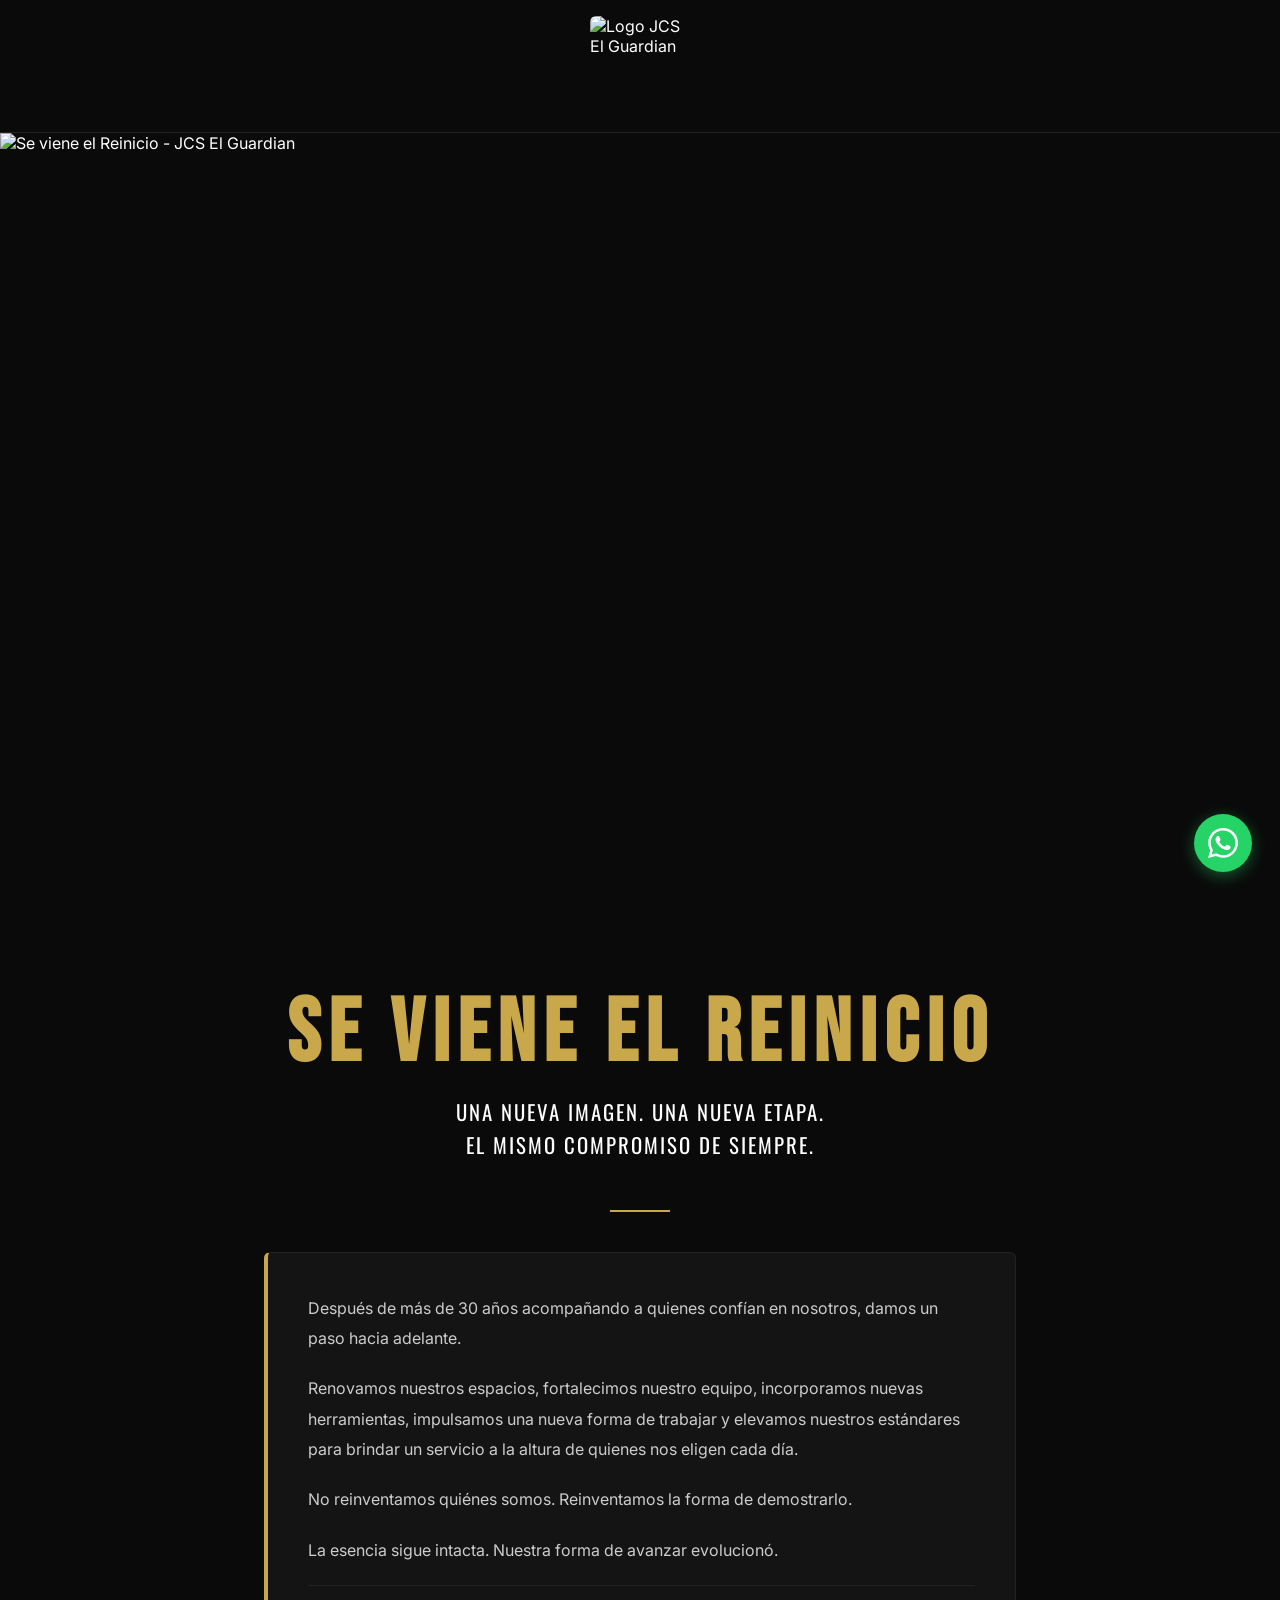
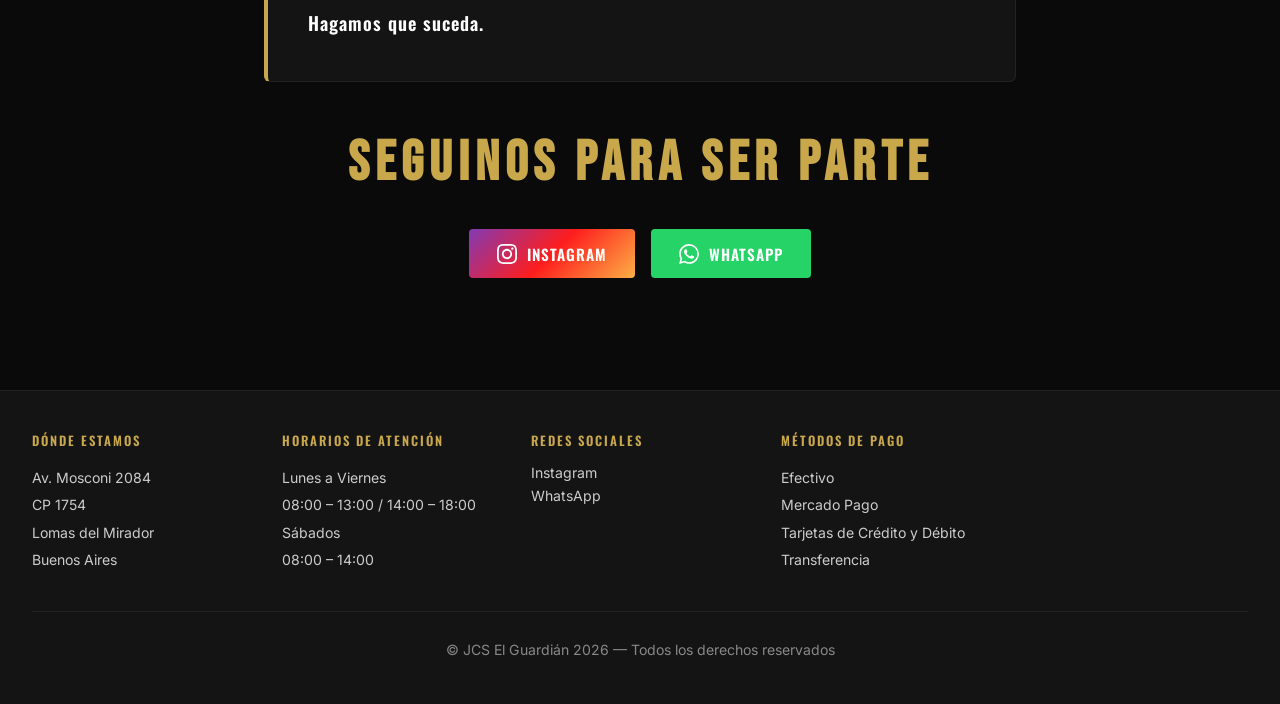
==== index.html @ 926b059f "Add files via upload" ====
<!DOCTYPE html>
<html lang="es">
<head>
   <meta charset="UTF-8">
   <meta name="viewport" content="width=device-width, initial-scale=1.0">
   <meta name="description" content="JCS El Guardián - Se viene el Reinicio. Una nueva imagen, una nueva etapa, el mismo compromiso de siempre.">
   <title>El Reinicio — JCS El Guardián</title>
   <link rel="preconnect" href="https://fonts.googleapis.com">
   <link rel="preconnect" href="https://fonts.gstatic.com" crossorigin>
   <link href="https://fonts.googleapis.com/css2?family=Bebas+Neue&family=Oswald:wght@400;600;700&family=Inter:wght@400;500&display=swap" rel="stylesheet">
   <link rel="icon" type="image/png" href="favicon-96x96.png" sizes="96x96">
   <link rel="icon" type="image/svg+xml" href="favicon.svg">
   <link rel="shortcut icon" href="favicon.ico">
   <link rel="apple-touch-icon" sizes="180x180" href="apple-touch-icon.png">
   <link rel="manifest" href="site.webmanifest">
   <link rel="stylesheet" href="styles.css">
</head>

<body>

   <header>
      <div class="header-marca">
         <figure>
            <img src="imagenes/logoNegroAjustado.jpeg" alt="Logo JCS El Guardian">
         </figure>
      </div>
   </header>

   <!-- IMAGEN HERO -->
   <div class="hero">
      <img src="imagenes/guardianSin.png" alt="Se viene el Reinicio - JCS El Guardian">
      <div class="hero-overlay"></div>
   </div>

   <main>

      <!-- TÍTULO -->
      <div class="titulo-reinicio">
         <h1>Se viene el Reinicio</h1>
         <p class="bajada">Una nueva imagen. Una nueva etapa.<br>El mismo compromiso de siempre.</p>
      </div>

      <div class="separador"></div>

      <!-- TEXTO -->
      <div class="texto-reinicio">
         <p>Después de más de 30 años acompañando a quienes confían en nosotros, damos un paso hacia adelante.</p>
         <p>Renovamos nuestros espacios, fortalecimos nuestro equipo, incorporamos nuevas herramientas, impulsamos una nueva forma de trabajar y elevamos nuestros estándares para brindar un servicio a la altura de quienes nos eligen cada día.</p>
         <p>No reinventamos quiénes somos. Reinventamos la forma de demostrarlo.</p>
         <p>La esencia sigue intacta. Nuestra forma de avanzar evolucionó.</p>
         <p class="frase-destacada">Hagamos que suceda.</p>
      </div>

      <!-- CIERRE Y BOTONES -->
      <div class="cierre">
         <h2>Seguinos para ser parte</h2>
         <div class="botones">
            <a class="btn-instagram" href="https://www.instagram.com/jcselguardian.oficial" target="_blank">
               <svg viewBox="0 0 24 24" xmlns="http://www.w3.org/2000/svg">
                  <path d="M12 2.163c3.204 0 3.584.012 4.85.07 3.252.148 4.771 1.691 4.919 4.919.058 1.265.069 1.645.069 4.849 0 3.205-.012 3.584-.069 4.849-.149 3.225-1.664 4.771-4.919 4.919-1.266.058-1.644.07-4.85.07-3.204 0-3.584-.012-4.849-.07-3.26-.149-4.771-1.699-4.919-4.92-.058-1.265-.07-1.644-.07-4.849 0-3.204.013-3.583.07-4.849.149-3.227 1.664-4.771 4.919-4.919 1.266-.057 1.645-.069 4.849-.069zm0-2.163c-3.259 0-3.667.014-4.947.072-4.358.2-6.78 2.618-6.98 6.98-.059 1.281-.073 1.689-.073 4.948 0 3.259.014 3.668.072 4.948.2 4.358 2.618 6.78 6.98 6.98 1.281.058 1.689.072 4.948.072 3.259 0 3.668-.014 4.948-.072 4.354-.2 6.782-2.618 6.979-6.98.059-1.28.073-1.689.073-4.948 0-3.259-.014-3.667-.072-4.947-.196-4.354-2.617-6.78-6.979-6.98-1.281-.059-1.69-.073-4.949-.073zm0 5.838c-3.403 0-6.162 2.759-6.162 6.162s2.759 6.163 6.162 6.163 6.162-2.759 6.162-6.163c0-3.403-2.759-6.162-6.162-6.162zm0 10.162c-2.209 0-4-1.79-4-4 0-2.209 1.791-4 4-4s4 1.791 4 4c0 2.21-1.791 4-4 4zm6.406-11.845c-.796 0-1.441.645-1.441 1.44s.645 1.44 1.441 1.44c.795 0 1.439-.645 1.439-1.44s-.644-1.44-1.439-1.44z"/>
               </svg>
               Instagram
            </a>
            <a class="btn-whatsapp" href="https://wa.me/5491122538003" target="_blank">
               <svg viewBox="0 0 24 24" xmlns="http://www.w3.org/2000/svg">
                  <path d="M17.472 14.382c-.297-.149-1.758-.867-2.03-.967-.273-.099-.471-.148-.67.15-.197.297-.767.966-.94 1.164-.173.199-.347.223-.644.075-.297-.15-1.255-.463-2.39-1.475-.883-.788-1.48-1.761-1.653-2.059-.173-.297-.018-.458.13-.606.134-.133.298-.347.446-.52.149-.174.198-.298.298-.497.099-.198.05-.371-.025-.52-.075-.149-.669-1.612-.916-2.207-.242-.579-.487-.5-.669-.51-.173-.008-.371-.01-.57-.01-.198 0-.52.074-.792.372-.272.297-1.04 1.016-1.04 2.479 0 1.462 1.065 2.875 1.213 3.074.149.198 2.096 3.2 5.077 4.487.709.306 1.262.489 1.694.625.712.227 1.36.195 1.871.118.571-.085 1.758-.719 2.006-1.413.248-.694.248-1.289.173-1.413-.074-.124-.272-.198-.57-.347m-5.421 7.403h-.004a9.87 9.87 0 01-5.031-1.378l-.361-.214-3.741.982.998-3.648-.235-.374a9.86 9.86 0 01-1.51-5.26c.001-5.45 4.436-9.884 9.888-9.884 2.64 0 5.122 1.03 6.988 2.898a9.825 9.825 0 012.893 6.994c-.003 5.45-4.437 9.884-9.885 9.884m8.413-18.297A11.815 11.815 0 0012.05 0C5.495 0 .16 5.335.157 11.892c0 2.096.547 4.142 1.588 5.945L.057 24l6.305-1.654a11.882 11.882 0 005.683 1.448h.005c6.554 0 11.89-5.335 11.893-11.893a11.821 11.821 0 00-3.48-8.413z"/>
               </svg>
               WhatsApp
            </a>
         </div>
      </div>

   </main>

   <!-- BOTÓN FLOTANTE WHATSAPP -->
   <a class="flotante-wp" href="https://wa.me/5491122538003" target="_blank" aria-label="Contactar por WhatsApp">
      <svg viewBox="0 0 24 24" xmlns="http://www.w3.org/2000/svg">
         <path d="M17.472 14.382c-.297-.149-1.758-.867-2.03-.967-.273-.099-.471-.148-.67.15-.197.297-.767.966-.94 1.164-.173.199-.347.223-.644.075-.297-.15-1.255-.463-2.39-1.475-.883-.788-1.48-1.761-1.653-2.059-.173-.297-.018-.458.13-.606.134-.133.298-.347.446-.52.149-.174.198-.298.298-.497.099-.198.05-.371-.025-.52-.075-.149-.669-1.612-.916-2.207-.242-.579-.487-.5-.669-.51-.173-.008-.371-.01-.57-.01-.198 0-.52.074-.792.372-.272.297-1.04 1.016-1.04 2.479 0 1.462 1.065 2.875 1.213 3.074.149.198 2.096 3.2 5.077 4.487.709.306 1.262.489 1.694.625.712.227 1.36.195 1.871.118.571-.085 1.758-.719 2.006-1.413.248-.694.248-1.289.173-1.413-.074-.124-.272-.198-.57-.347m-5.421 7.403h-.004a9.87 9.87 0 01-5.031-1.378l-.361-.214-3.741.982.998-3.648-.235-.374a9.86 9.86 0 01-1.51-5.26c.001-5.45 4.436-9.884 9.888-9.884 2.64 0 5.122 1.03 6.988 2.898a9.825 9.825 0 012.893 6.994c-.003 5.45-4.437 9.884-9.885 9.884m8.413-18.297A11.815 11.815 0 0012.05 0C5.495 0 .16 5.335.157 11.892c0 2.096.547 4.142 1.588 5.945L.057 24l6.305-1.654a11.882 11.882 0 005.683 1.448h.005c6.554 0 11.89-5.335 11.893-11.893a11.821 11.821 0 00-3.48-8.413z"/>
      </svg>
   </a>

   <footer>
      <div>
         <h3>Dónde Estamos</h3>
         <address>
            <a href="https://maps.google.com/?q=Av.+Mosconi+2084,+Lomas+del+Mirador,+Buenos+Aires" target="_blank">
               Av. Mosconi 2084<br>
               CP 1754<br>
               Lomas del Mirador<br>
               Buenos Aires
            </a>
         </address>
      </div>

      <div>
         <h3>Horarios de Atención</h3>
         <p>Lunes a Viernes</p>
         <p>08:00 – 13:00 / 14:00 – 18:00</p>
         <p>Sábados</p>
         <p>08:00 – 14:00</p>
      </div>

      <div>
         <h3>Redes Sociales</h3>
         <a href="https://www.instagram.com/jcselguardian.oficial" target="_blank">Instagram</a>
         <a href="https://wa.me/5491122538003" target="_blank">WhatsApp</a>
      </div>

      <div>
         <h3>Métodos de Pago</h3>
         <p>Efectivo</p>
         <p>Mercado Pago</p>
         <p>Tarjetas de Crédito y Débito</p>
         <p>Transferencia</p>
      </div>

      <div class="footer-copy">
         <p>© JCS El Guardián 2026 — Todos los derechos reservados</p>
      </div>
   </footer>

</body>
</html>
---- styles.css ----
:root {
   --negro:        #0a0a0a;
   --negro-2:      #141414;
   --negro-3:      #222222;
   --dorado:       #c9a84c;
   --dorado-claro: #e8c46a;
   --blanco:       #ffffff;
   --gris:         #888888;
   --gris-claro:   #cccccc;
   --verde-wp:     #25D366;
}

* { margin: 0; padding: 0; box-sizing: border-box; }

body {
   font-family: 'Inter', sans-serif;
   color: var(--blanco);
   background-color: var(--negro);
}

img { max-width: 100%; height: auto; display: block; }

/* ===== HEADER ===== */
header {
   background-color: var(--negro);
   border-bottom: 1px solid var(--negro-3);
   padding: 1rem 2rem;
   display: flex;
   align-items: center;
   justify-content: center;
   position: sticky;
   top: 0;
   z-index: 100;
}

.header-marca figure {
   width: 100px;
   height: 100px;
   overflow: hidden;
   border-radius: 6px;
}

.header-marca figure img {
   width: 100%;
   height: 100%;
   object-fit: cover;
}

/* ===== HERO IMAGE ===== */
.hero {
   width: 100%;
   max-height: 90vh;
   overflow: hidden;
   position: relative;
}

.hero img {
   width: 100%;
   height: 90vh;
   object-fit: cover;
   object-position: center top;
}

.hero-overlay {
   position: absolute;
   bottom: 0;
   left: 0;
   right: 0;
   height: 200px;
   background: linear-gradient(to bottom, transparent, var(--negro));
}

/* ===== MAIN ===== */
main {
   max-width: 800px;
   margin: 0 auto;
   padding: 3rem 1.5rem 4rem;
}

/* ===== TITULO ===== */
.titulo-reinicio {
   text-align: center;
   margin-bottom: 3rem;
}

.titulo-reinicio h1 {
   font-family: 'Bebas Neue', sans-serif;
   font-size: clamp(3rem, 8vw, 5.5rem);
   color: var(--dorado);
   letter-spacing: 8px;
   line-height: 1;
   margin-bottom: 1rem;
}

.titulo-reinicio p.bajada {
   font-family: 'Oswald', sans-serif;
   font-size: clamp(1rem, 3vw, 1.3rem);
   color: var(--blanco);
   letter-spacing: 2px;
   text-transform: uppercase;
   line-height: 1.6;
}

/* ===== SEPARADOR ===== */
.separador {
   width: 60px;
   height: 2px;
   background-color: var(--dorado);
   margin: 2.5rem auto;
}

/* ===== TEXTO PRINCIPAL ===== */
.texto-reinicio {
   background-color: var(--negro-2);
   border: 1px solid var(--negro-3);
   border-left: 4px solid var(--dorado);
   border-radius: 6px;
   padding: 2.5rem;
   margin-bottom: 3rem;
}

.texto-reinicio p {
   font-size: 1rem;
   color: var(--gris-claro);
   line-height: 1.9;
   margin-bottom: 1.25rem;
}

.texto-reinicio p:last-child {
   margin-bottom: 0;
}

.texto-reinicio .frase-destacada {
   font-family: 'Oswald', sans-serif;
   font-size: 1.15rem;
   font-weight: 600;
   color: var(--blanco);
   letter-spacing: 1px;
   border-top: 1px solid var(--negro-3);
   padding-top: 1.25rem;
   margin-top: 1.25rem;
}

/* ===== CIERRE ===== */
.cierre {
   text-align: center;
   margin-bottom: 3rem;
}

.cierre h2 {
   font-family: 'Bebas Neue', sans-serif;
   font-size: clamp(2rem, 6vw, 3.5rem);
   color: var(--dorado);
   letter-spacing: 6px;
   margin-bottom: 2rem;
}

/* ===== BOTONES ===== */
.botones {
   display: flex;
   gap: 1rem;
   justify-content: center;
   flex-wrap: wrap;
}

.btn-whatsapp {
   display: inline-flex;
   align-items: center;
   gap: 0.6rem;
   background-color: var(--verde-wp);
   color: #fff;
   text-decoration: none;
   padding: 0.85rem 1.75rem;
   border-radius: 4px;
   font-family: 'Oswald', sans-serif;
   font-size: 0.95rem;
   font-weight: 600;
   letter-spacing: 1px;
   text-transform: uppercase;
   transition: opacity 0.2s, transform 0.2s;
}

.btn-whatsapp:hover { opacity: 0.88; transform: translateY(-2px); }

.btn-whatsapp svg { width: 20px; height: 20px; fill: #fff; flex-shrink: 0; }

.btn-instagram {
   display: inline-flex;
   align-items: center;
   gap: 0.6rem;
   background: linear-gradient(135deg, #833ab4, #fd1d1d, #fcb045);
   color: #fff;
   text-decoration: none;
   padding: 0.85rem 1.75rem;
   border-radius: 4px;
   font-family: 'Oswald', sans-serif;
   font-size: 0.95rem;
   font-weight: 600;
   letter-spacing: 1px;
   text-transform: uppercase;
   transition: opacity 0.2s, transform 0.2s;
}

.btn-instagram:hover { opacity: 0.88; transform: translateY(-2px); }

.btn-instagram svg { width: 20px; height: 20px; fill: #fff; flex-shrink: 0; }

/* ===== BOTÓN FLOTANTE WHATSAPP ===== */
.flotante-wp {
   position: fixed;
   bottom: 1.75rem;
   right: 1.75rem;
   background-color: var(--verde-wp);
   width: 58px;
   height: 58px;
   border-radius: 50%;
   display: flex;
   align-items: center;
   justify-content: center;
   text-decoration: none;
   box-shadow: 0 4px 16px rgba(37,211,102,0.4);
   transition: transform 0.2s, box-shadow 0.2s;
   z-index: 200;
}

.flotante-wp:hover {
   transform: scale(1.1);
   box-shadow: 0 6px 20px rgba(37,211,102,0.55);
}

.flotante-wp svg { width: 30px; height: 30px; fill: #fff; }

/* ===== FOOTER ===== */
footer {
   background-color: var(--negro-2);
   border-top: 1px solid var(--negro-3);
   color: var(--gris-claro);
   padding: 2.5rem 2rem;
   display: grid;
   grid-template-columns: repeat(auto-fit, minmax(180px, 1fr));
   gap: 2rem;
}

footer h3 {
   font-family: 'Oswald', sans-serif;
   color: var(--dorado);
   margin-bottom: 0.85rem;
   font-size: 0.8rem;
   font-weight: 600;
   text-transform: uppercase;
   letter-spacing: 2px;
}

footer address { font-style: normal; font-size: 0.88rem; line-height: 1.95; }
footer p { font-size: 0.88rem; line-height: 1.95; }

footer a {
   display: block;
   color: var(--gris-claro);
   text-decoration: none;
   font-size: 0.88rem;
   margin-bottom: 0.35rem;
   transition: color 0.2s;
}

footer a:hover { color: var(--dorado); }

.footer-copy {
   grid-column: 1 / -1;
   text-align: center;
   border-top: 1px solid var(--negro-3);
   padding-top: 1.5rem;
   font-size: 0.78rem;
   color: var(--gris);
}

/* ===== RESPONSIVE ===== */
@media (max-width: 600px) {
   .hero img { height: 70vh; }
   .texto-reinicio { padding: 1.5rem; }
}
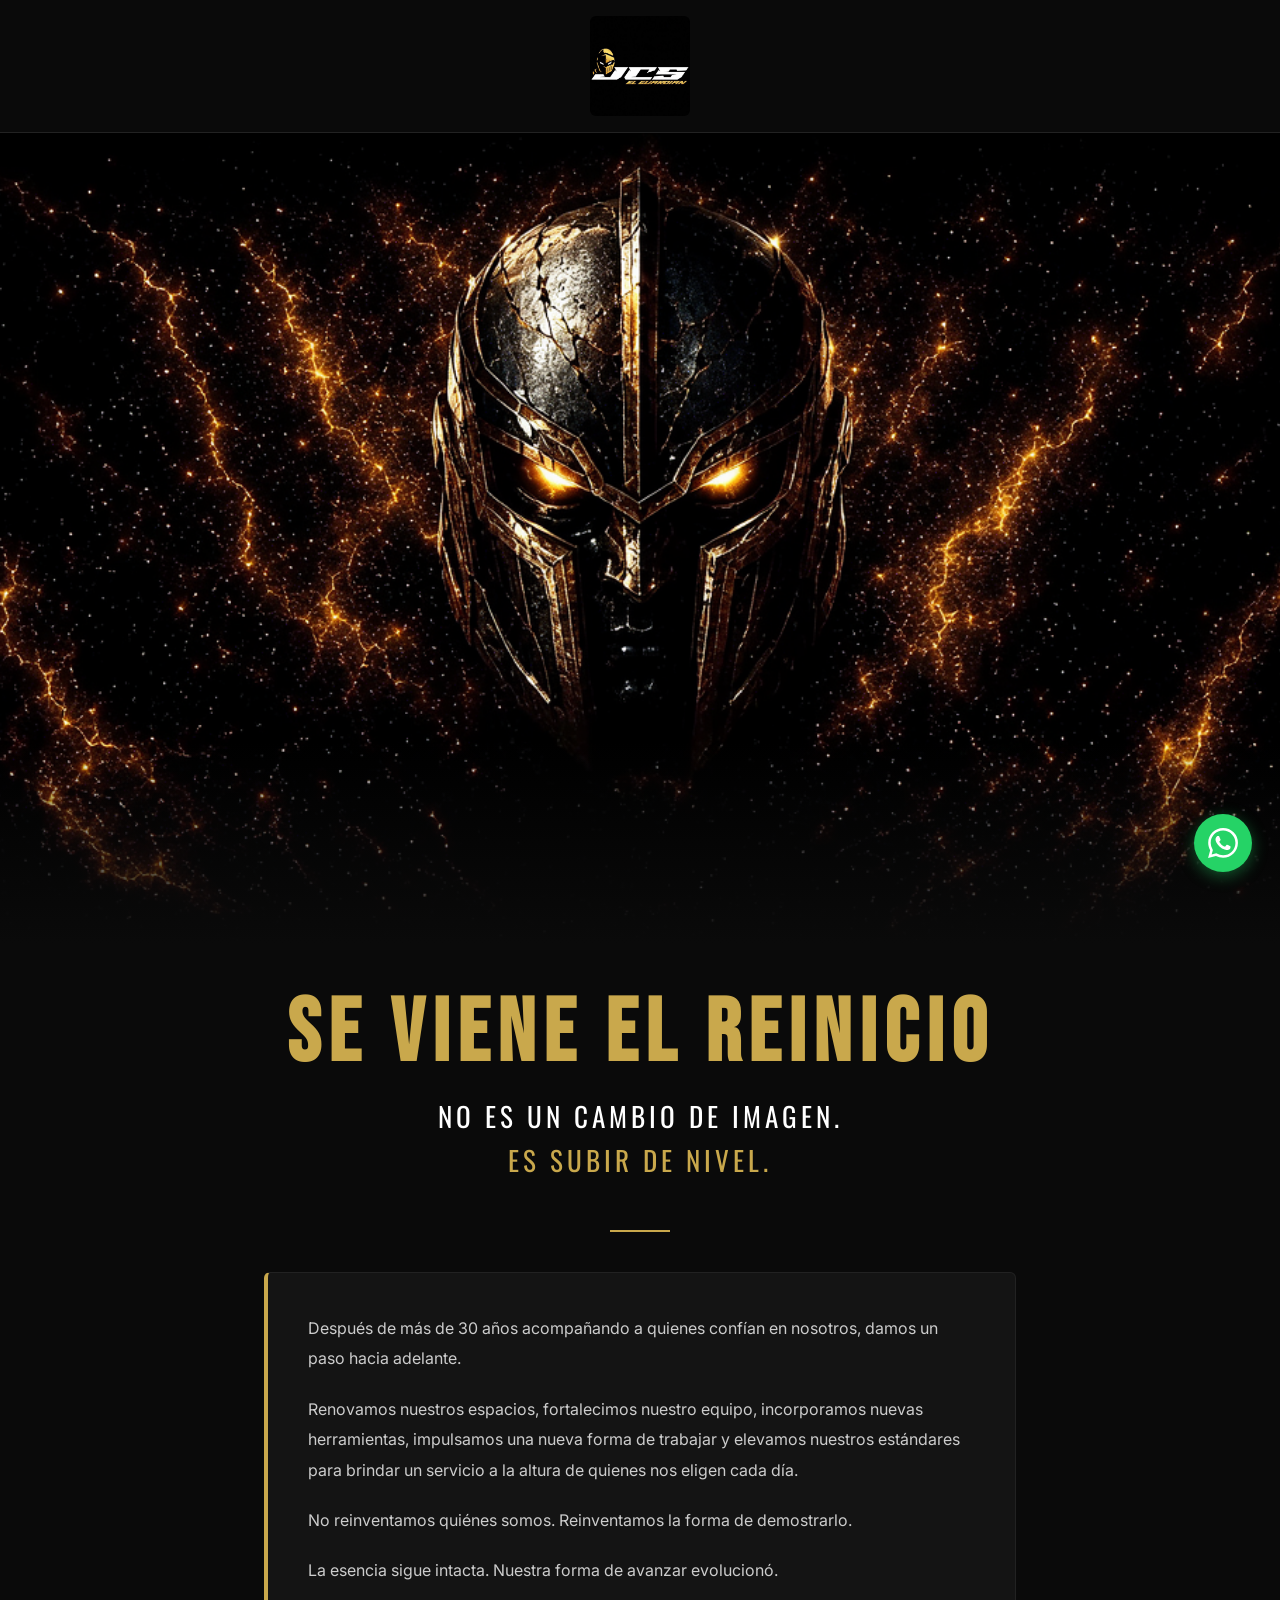
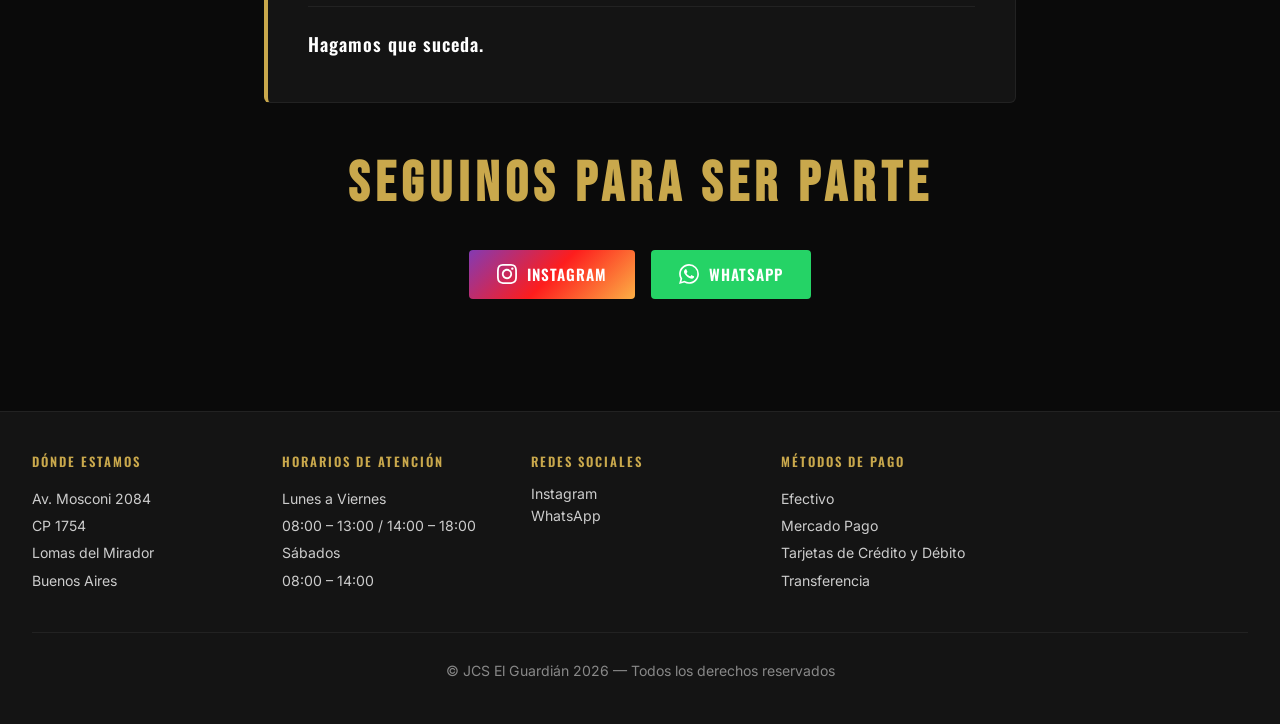
==== commit 8341b527: "Add files via upload" ====
--- a/index.html
+++ b/index.html
@@ -37,7 +37,8 @@
       <!-- TÍTULO -->
       <div class="titulo-reinicio">
          <h1>Se viene el Reinicio</h1>
-         <p class="bajada">Una nueva imagen. Una nueva etapa.<br>El mismo compromiso de siempre.</p>
+         <p class="bajada">No es un cambio de imagen.</p>
+         <p class="bajada1">Es subir de nivel.</p>
       </div>
 
       <div class="separador"></div>
--- a/styles.css
+++ b/styles.css
@@ -94,9 +94,18 @@
 
 .titulo-reinicio p.bajada {
    font-family: 'Oswald', sans-serif;
-   font-size: clamp(1rem, 3vw, 1.3rem);
+   font-size: clamp(1.7rem, 4vw, 1.7rem);
    color: var(--blanco);
-   letter-spacing: 2px;
+   letter-spacing: 4px;
+   text-transform: uppercase;
+   line-height: 1.6;
+}
+
+.titulo-reinicio p.bajada1 {
+   font-family: 'Oswald', sans-serif;
+   font-size: clamp(1.7rem, 3vw, 1.3rem);
+   color: var(--dorado);
+   letter-spacing: 4px;
    text-transform: uppercase;
    line-height: 1.6;
 }
